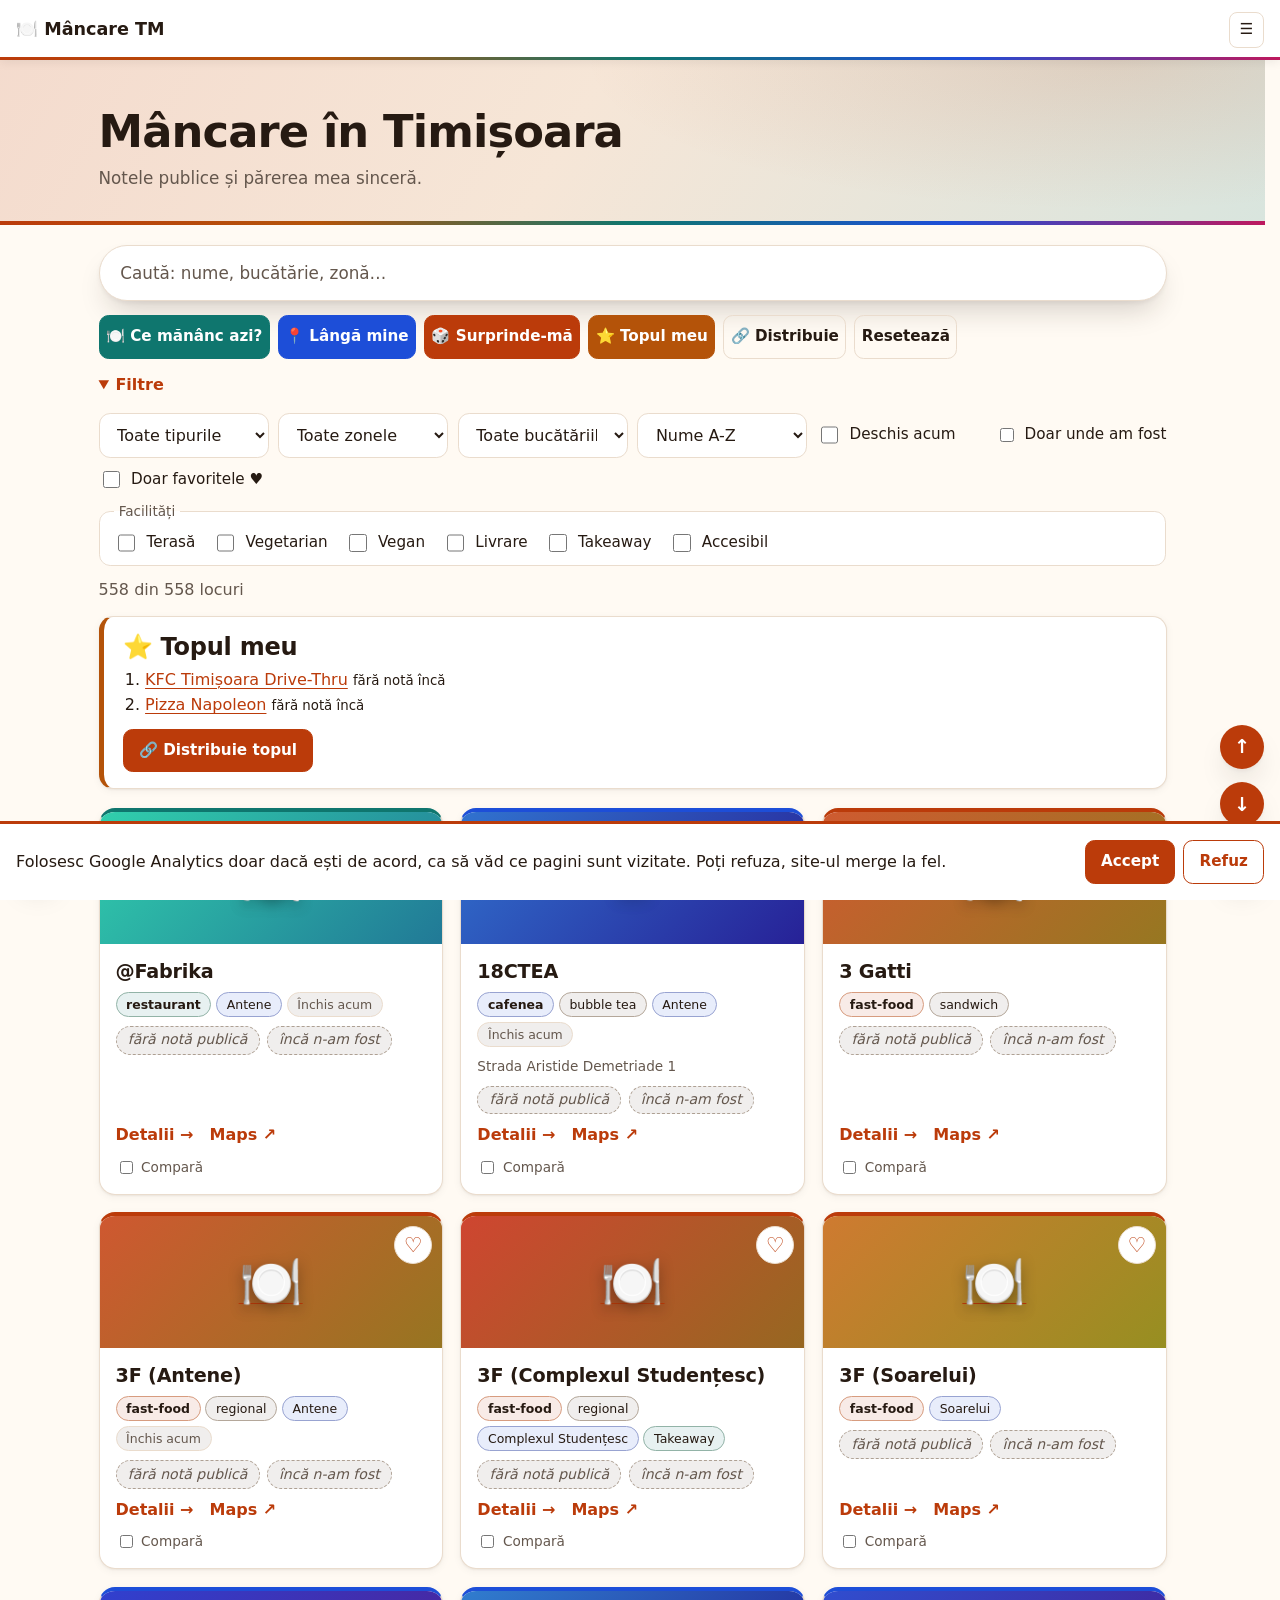
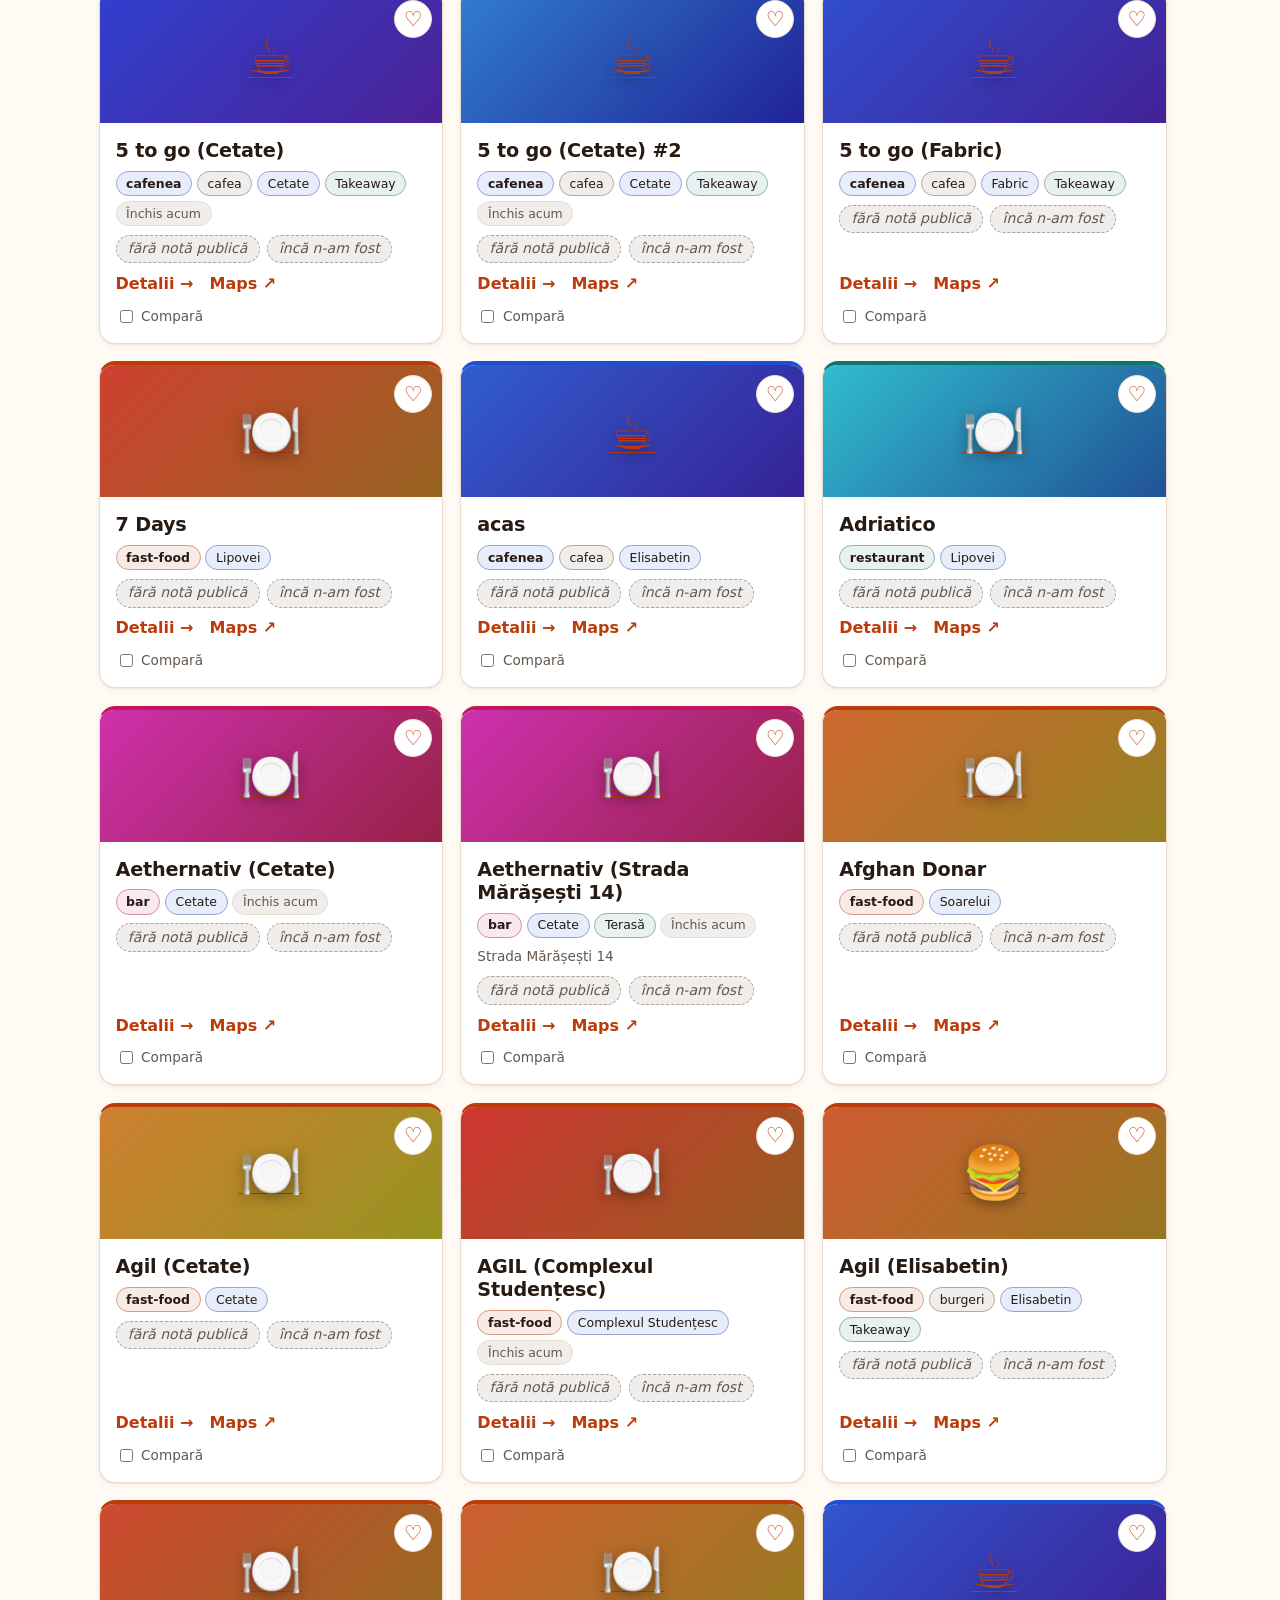
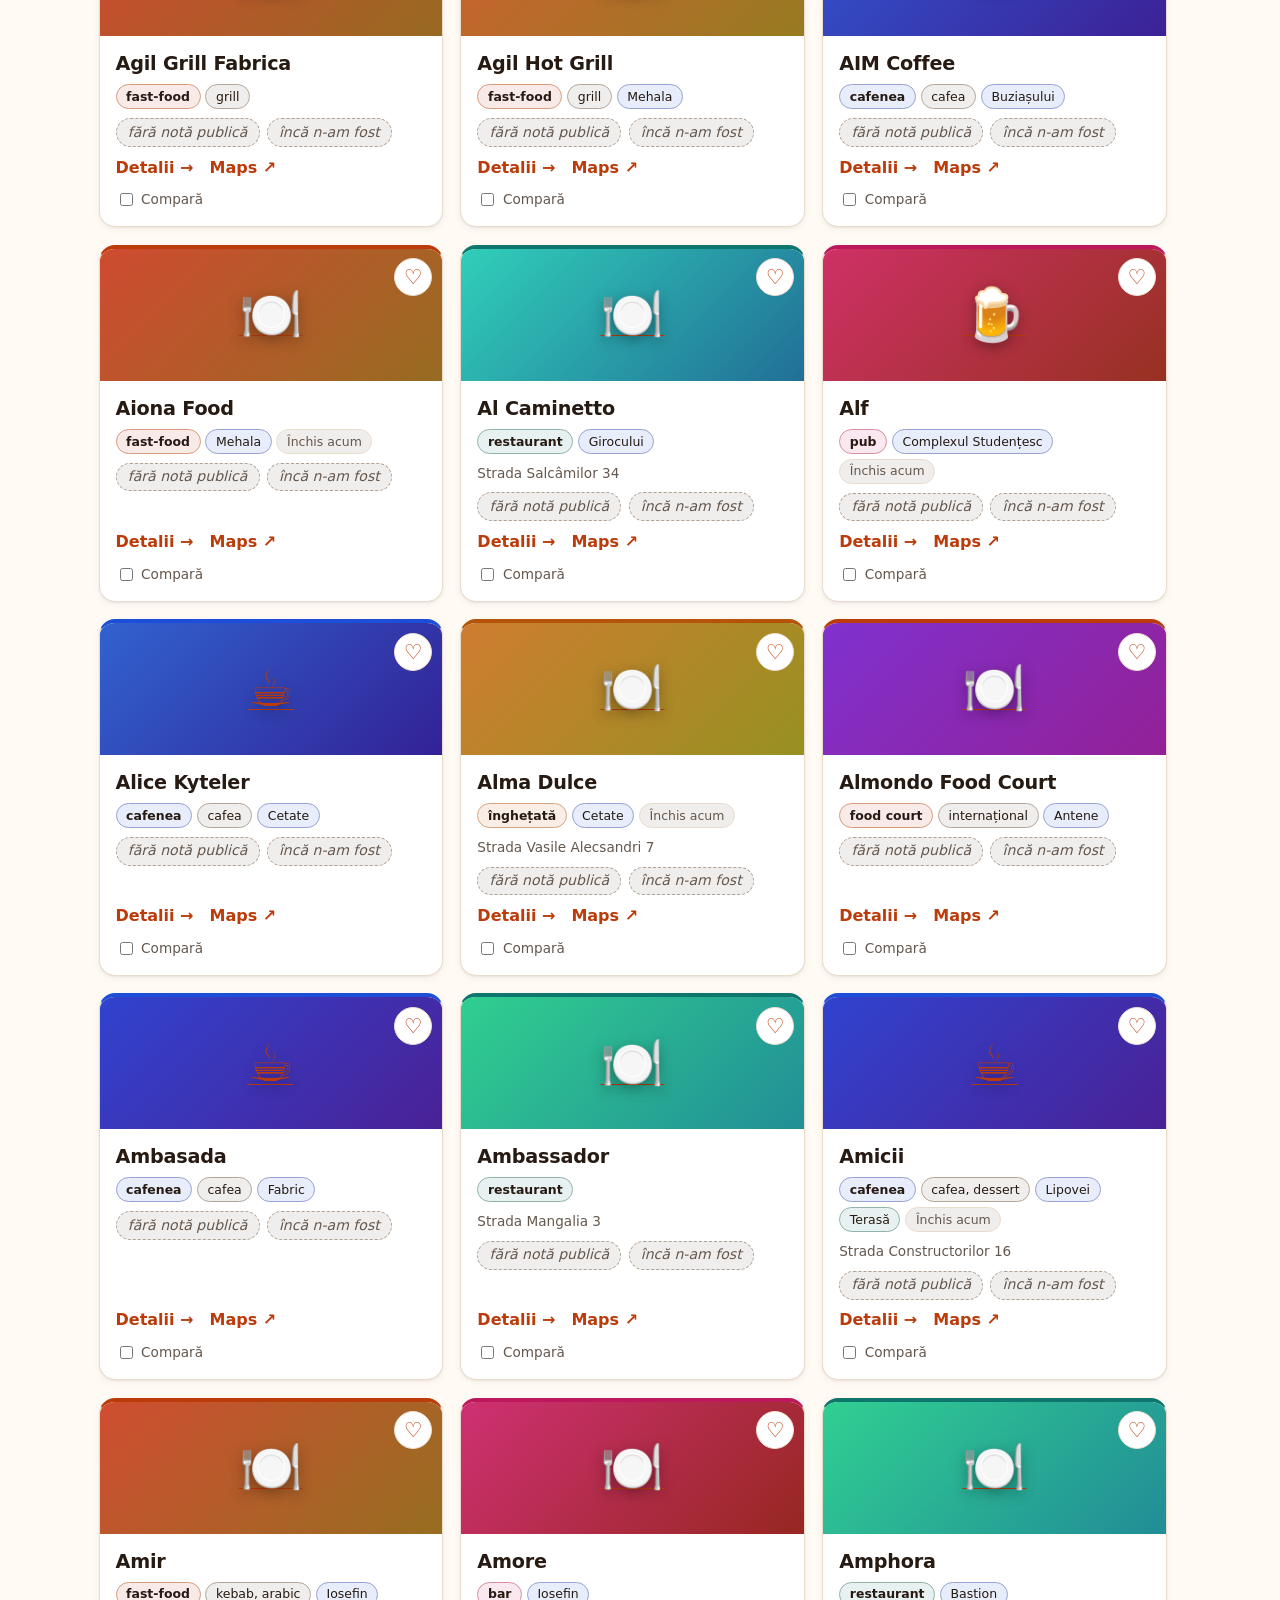
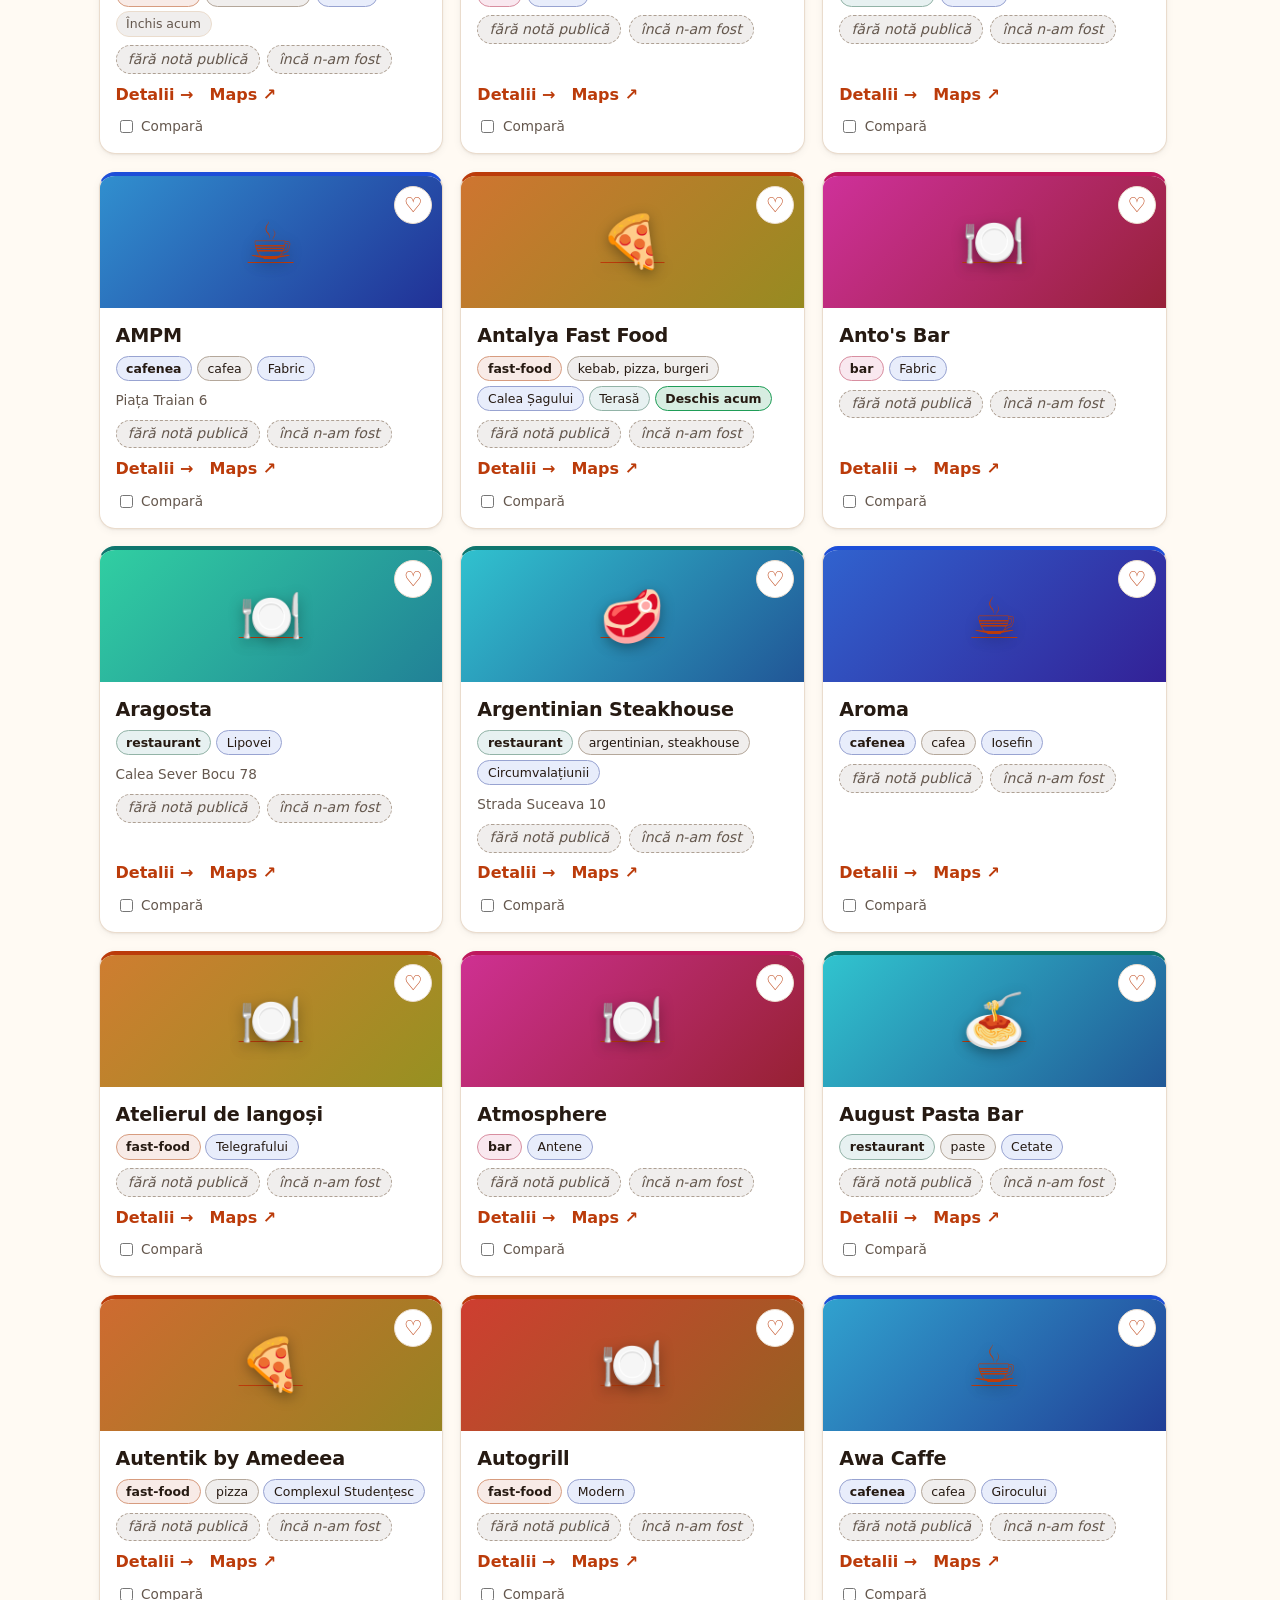
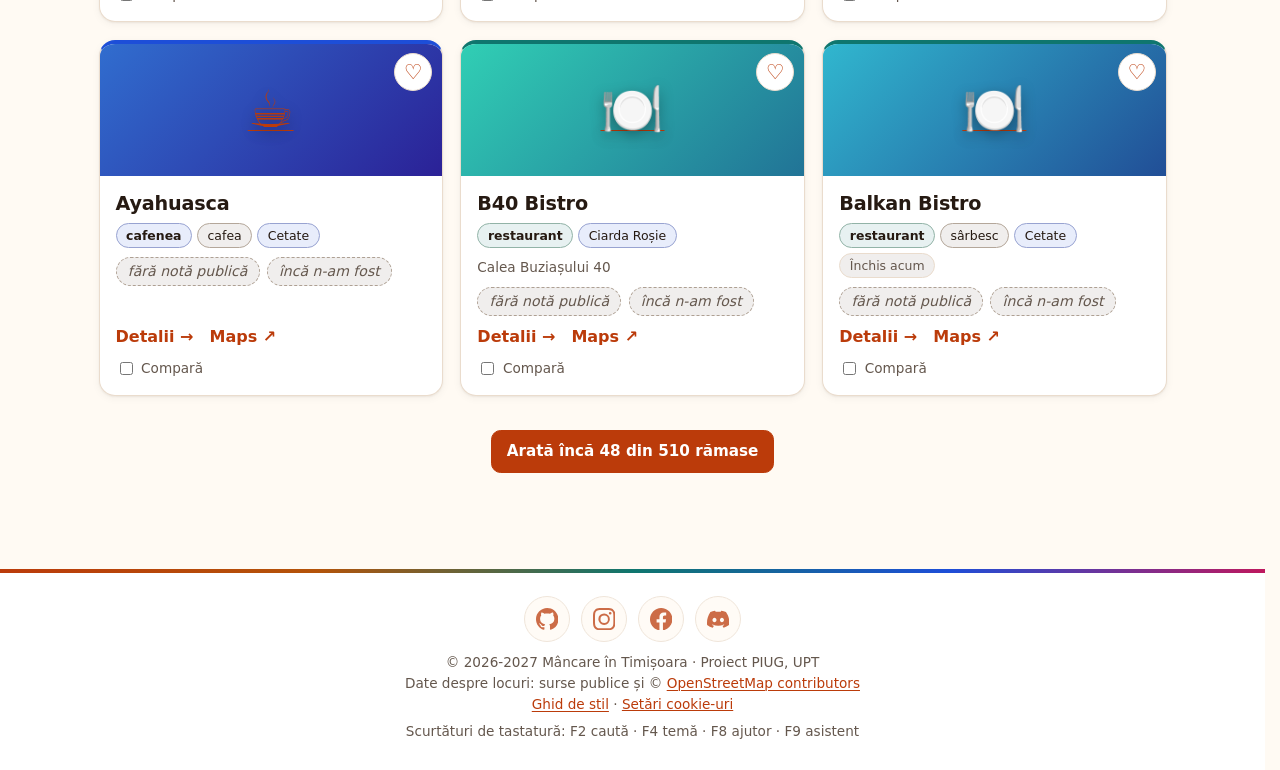
==== index.html @ d199bb8f "Add files via upload" ====
<!DOCTYPE html>
<html lang="ro">
<head>
<meta charset="UTF-8">
<meta name="viewport" content="width=device-width, initial-scale=1">
<title>Locuri | Mâncare în Timișoara</title>
<meta name="description" content="Ghid de locuri de mâncat din Timișoara: notele publice și părerea mea sinceră.">
<meta property="og:title" content="Locuri | Mâncare în Timișoara">
<meta property="og:description" content="Ghid de locuri de mâncat din Timișoara: notele publice și părerea mea sinceră.">
<meta property="og:type" content="website">
<meta property="og:locale" content="ro_RO">
<meta property="og:image" content="https://SITE-URL/og.png">
<meta property="og:image:width" content="1200">
<meta property="og:image:height" content="630">
<meta property="og:image:alt" content="Mâncare în Timișoara: ghid personal de locuri de mâncat">
<meta name="twitter:card" content="summary_large_image">
<meta name="twitter:image" content="https://SITE-URL/og.png">
<link rel="preload" href="data/locuri.json" as="fetch" crossorigin>
<meta name="theme-color" content="#fffaf3" media="(prefers-color-scheme: light)">
<meta name="theme-color" content="#17120e" media="(prefers-color-scheme: dark)">
<link rel="icon" href="favicon.svg" type="image/svg+xml">
<link rel="icon" href="favicon.ico" sizes="48x48">
<link rel="apple-touch-icon" href="apple-touch-icon.png">
<link rel="stylesheet" href="css/style.css">
<!-- Google Analytics: ID-ul se completează cu tools/seteaza.py; scriptul pornește doar după acordul din banner -->
<meta name="ga-id" content="G-XXXXXXXXXX">
<script src="js/analytics.js" defer></script>
</head>
<body>
<header class="top"><div class="wrap"><h1>Mâncare în Timișoara</h1><p class="sub">Notele publice și părerea mea sinceră.</p></div></header>
<div class="bar" role="search" aria-label="Căutare și filtre"><div class="wrap">
 <input id="cauta" type="search" placeholder="Caută: nume, bucătărie, zonă…" aria-label="Caută">
 <div class="butoane acte"><button id="wizBtn" type="button">🍽️ Ce mănânc azi?</button><button id="near" type="button">📍 Lângă mine</button><button id="surp" type="button">🎲 Surprinde-mă</button><button id="top" type="button">⭐ Topul meu</button><button id="share" type="button">🔗 Distribuie</button><button id="reset" type="button">Resetează</button></div>
 <details id="filtre"><summary id="sumar">Filtre</summary>
  <script>if(window.matchMedia&&matchMedia("(min-width:700px)").matches)document.getElementById("filtre").open=true</script>   <!-- deschis înainte de primul desen: fără salt de layout -->
  <div class="controls">
   <select id="tip" aria-label="Tip"><option value="">Toate tipurile</option></select>
   <select id="zona" aria-label="Zonă"><option value="">Toate zonele</option></select>
   <select id="bucatarie" aria-label="Bucătărie"><option value="">Toate bucătăriile</option></select>
   <select id="sortare" aria-label="Sortare"><option value="nume">Nume A-Z</option><option value="nota-mea">Nota mea</option><option value="publica">Nota publică</option><option value="distanta">Cele mai apropiate</option></select>
   <label class="check" id="deschisL"><input type="checkbox" id="deschis"> Deschis acum</label>
   <label class="check"><input type="checkbox" id="vizitat"> Doar unde am fost</label>
   <label class="check"><input type="checkbox" id="fav"> Doar favoritele ♥</label>
   <fieldset class="fac"><legend>Facilități</legend>
    <label class="check"><input type="checkbox" data-opt="terasa"> Terasă</label><label class="check"><input type="checkbox" data-opt="vegetarian"> Vegetarian</label>
    <label class="check"><input type="checkbox" data-opt="vegan"> Vegan</label><label class="check"><input type="checkbox" data-opt="livrare"> Livrare</label>
    <label class="check"><input type="checkbox" data-opt="takeaway"> Takeaway</label><label class="check"><input type="checkbox" data-opt="accesibil"> Accesibil</label>
   </fieldset>
  </div></details>
</div></div>
<main class="wrap">
 <p id="numar" role="status">Se încarcă locurile…</p>
 <div id="eroare" class="eroare" hidden></div>
 <section id="topSec" class="topsec" aria-label="Topul meu" hidden></section>
 <div id="surprinde" hidden></div>
 <div id="lista" class="grid" aria-busy="true"><div class="sk" aria-hidden="true"></div><div class="sk" aria-hidden="true"></div><div class="sk" aria-hidden="true"></div></div>
</main>
<button id="cmpBar" type="button" hidden>Compară</button>
<dialog id="cmpDlg" class="lb" aria-label="Comparație"><h2>Comparație</h2><div id="cmpBody"></div>
 <div class="butoane"><button id="cmpClear" type="button" class="icon">Golește selecția</button><form method="dialog"><button>Închide</button></form></div></dialog>
<dialog id="wizDlg" class="lb" aria-label="Ce mănânc azi?"><h2>Ce mănânc azi?</h2><div id="wizBody"></div>
 <div class="butoane"><button id="wizBack" type="button" class="icon">← Înapoi</button><form method="dialog"><button>Închide</button></form></div></dialog>
<script src="js/common.js"></script>
<script src="js/layout.js"></script>
<script src="js/i18n.js"></script>
<script src="js/program.js"></script>
<script src="js/app.js"></script>
<script src="js/wizard.js"></script>
</body>
</html>
---- css/style.css ----
/* =====================================================================
   Mâncare în Timișoara: stiluri (mobil întâi). Secțiuni:
   1 culori · 2 bază · 3 antet și navbar · 4 butoane și câmpuri · 5 căutare și filtre
   6 carduri · 7 secțiuni și dialoguri · 8 pagini · 9 subsol · 10 tipărire și mișcare redusă
   ===================================================================== */

/* ---------- 1. culori: fiecare are un rol (accent = acțiuni, turcoaz = restaurante/facilități,
   albastru = Maps/zone/cafenele, chihlimbar = bucătării/top, mov-roz = pub/bar) ---------- */
:root{
  --bg:#fffaf3;--card:#ffffff;--text:#261a12;--muted:#64574d;--line:#eadccd;
  --accent:#bb3b0a;--teal:#0f766e;--amber:#b45309;--blue:#1d4ed8;--berry:#be185d;
  --on-accent:#ffffff;--err:#b3261e;--nav:60px;
  --stripe:linear-gradient(90deg,var(--accent),var(--amber),var(--teal),var(--blue),var(--berry));
  --shadow:0 8px 22px rgba(38,26,18,.12);
}
@media(prefers-color-scheme:dark){:root:not([data-theme=light]){
  --bg:#17120e;--card:#221a14;--text:#f3e9df;--muted:#b3a396;--line:#3a2d23;
  --accent:#ff8a4c;--teal:#5eead4;--amber:#fbbf24;--blue:#93c5fd;--berry:#f9a8d4;
  --on-accent:#1a1008;--err:#ff8a80;--shadow:0 8px 22px rgba(0,0,0,.45)}}
:root[data-theme=dark]{
  --bg:#17120e;--card:#221a14;--text:#f3e9df;--muted:#b3a396;--line:#3a2d23;
  --accent:#ff8a4c;--teal:#5eead4;--amber:#fbbf24;--blue:#93c5fd;--berry:#f9a8d4;
  --on-accent:#1a1008;--err:#ff8a80;--shadow:0 8px 22px rgba(0,0,0,.45)}

/* ---------- 2. bază ---------- */
*{box-sizing:border-box}
html{scroll-behavior:smooth}
[hidden]{display:none!important}           /* altfel stilurile butoanelor anulează atributul hidden */
body{margin:0;padding-top:var(--nav);font-family:system-ui,-apple-system,"Segoe UI",Roboto,sans-serif;background:var(--bg);color:var(--text);line-height:1.55}
a{color:var(--accent)}
h1,h2,h3{line-height:1.2;letter-spacing:-.01em}
h1{margin:0;font-size:clamp(1.8rem,5vw,2.8rem);letter-spacing:-.02em}
::selection{background:var(--accent);color:var(--on-accent)}
:focus-visible{outline:3px solid var(--text);outline-offset:3px;box-shadow:0 0 0 6px var(--accent)}
.wrap{max-width:1100px;margin:0 auto;padding:0 1rem}
main{min-height:60vh}
@keyframes aparitie{from{opacity:0;transform:translateY(6px)}to{opacity:1;transform:none}}
.sub{margin:.4rem 0 0;color:var(--muted)}
.adresa{margin:0;font-size:.85rem;color:var(--muted)}
.gol-msg{color:var(--muted)}
.prose{max-width:760px}.prose h2{margin-top:2rem}
.skip{position:absolute;left:-999px;top:0;background:var(--accent);color:var(--on-accent);padding:.7rem 1rem;z-index:100;border-radius:0 0 .5rem 0;font-weight:700}
.skip:focus{left:0}

/* ---------- 3. antet și navbar ---------- */
.top{position:relative;padding:2.4rem 0 1.7rem;background:var(--card);
  background:linear-gradient(120deg,color-mix(in srgb,var(--accent) 16%,var(--bg)),color-mix(in srgb,var(--amber) 12%,var(--bg)) 45%,color-mix(in srgb,var(--teal) 16%,var(--bg)))}
.top::after{content:"";position:absolute;left:0;right:0;bottom:0;height:4px;background:var(--stripe)}
.back{color:var(--accent);text-decoration:none;font-weight:600;display:inline-block;margin-bottom:.4rem}
.nav{position:fixed;top:0;left:0;right:0;height:var(--nav);z-index:50;background:var(--card);box-shadow:0 2px 10px rgba(0,0,0,.07)}
.nav::after{content:"";position:absolute;left:0;right:0;bottom:0;height:3px;background:var(--stripe)}
.nav-in{display:flex;align-items:center;justify-content:space-between;height:100%;max-width:1280px}
.brand{display:flex;align-items:center;gap:.4rem;flex:0 0 auto;white-space:nowrap;font-weight:800;font-size:1.1rem;color:var(--text);text-decoration:none}
.menu{display:none;position:absolute;top:var(--nav);left:0;right:0;background:var(--card);padding:1rem;flex-direction:column;gap:.8rem;box-shadow:0 14px 24px rgba(0,0,0,.14);border-bottom:3px solid var(--accent)}
.menu.open{display:flex}
.menu ul{list-style:none;margin:0;padding:0;display:flex;flex-direction:column;gap:.2rem}
.menu a{display:block;padding:.5rem .75rem;border-radius:.5rem;color:var(--text);text-decoration:none;font-weight:600;white-space:nowrap}
.menu a:hover{background:color-mix(in srgb,var(--accent) 12%,var(--card))}
.menu a.active{background:var(--accent);color:var(--on-accent)}
#navForm{display:flex;gap:.3rem}
#navForm input{flex:1;width:100%;padding:.45rem .7rem;border:1px solid var(--line);border-radius:.5rem;background:var(--bg);color:var(--text);font-size:.95rem}
.tools{display:flex;gap:.3rem}
@media(min-width:1360px){
  #burger{display:none}
  .menu{display:flex;position:static;flex-direction:row;align-items:center;padding:0;background:none;box-shadow:none;border:0;flex:1;justify-content:space-between;margin-left:1rem;gap:.6rem}
  .menu ul{flex-direction:row;gap:.1rem}
  #navForm{width:190px}
}

/* ---------- 4. butoane și câmpuri ---------- */
button,.btn{display:inline-flex;align-items:center;justify-content:center;gap:.35rem;padding:.55rem .95rem;font:inherit;font-size:.95rem;font-weight:600;border:1px solid var(--accent);border-radius:.6rem;background:var(--accent);color:var(--on-accent);cursor:pointer;text-decoration:none;transition:filter .15s,transform .15s}
button:hover,.btn:hover{filter:brightness(.92)}
.icon{background:transparent;color:var(--text);border:1px solid var(--line);padding:.35rem .6rem;border-radius:.5rem;font-size:.95rem}
.icon:hover{border-color:var(--accent);filter:none}
.linkb{background:none;border:0;padding:0;color:var(--accent);text-decoration:underline;font-size:inherit;font-weight:400}
.butoane{display:flex;gap:.5rem;flex-wrap:wrap}
.butoane>button:last-child,.butoane>form>button{background:transparent;color:var(--accent)}
input[type=search],select{width:100%;padding:.7rem .85rem;font:inherit;font-size:1rem;border:1px solid var(--line);border-radius:.7rem;background:var(--card);color:var(--text)}
.check{display:flex;align-items:center;gap:.5rem;color:var(--text);font-size:.95rem;white-space:nowrap}
.check input{width:1.1rem;height:1.1rem;accent-color:var(--accent)}
.eroare{background:#fde8e8;color:#8a1c1c;padding:1rem;border-radius:.6rem;margin-bottom:1rem}

/* ---------- 5. căutare, acțiuni, filtre ---------- */
.bar{padding:1.3rem 0 .2rem}
#cauta{padding:.85rem 1rem;font-size:1.05rem;box-shadow:var(--shadow)}
.acte{margin:.9rem 0 .5rem}
#wizBtn{background:var(--teal);border-color:var(--teal)}
#near{background:var(--blue);border-color:var(--blue)}
#top{background:var(--amber);border-color:var(--amber)}
#share,#reset{background:transparent;color:var(--text);border-color:var(--line)}
#share:hover,#reset:hover{border-color:var(--accent);filter:none}
.bar summary{cursor:pointer;font-weight:700;padding:.4rem 0;color:var(--accent)}
.controls{display:grid;gap:.6rem;margin:.5rem 0 0}
.fac{grid-column:1/-1;border:1px solid var(--line);border-radius:.7rem;display:flex;flex-wrap:wrap;gap:.4rem 1.1rem;padding:.6rem .9rem;margin:0;background:var(--card)}
.fac legend{font-size:.85rem;color:var(--muted);padding:0 .3rem}
#numar{color:var(--muted);margin:.6rem 0 .8rem}
@media(max-width:699px){
  .acte{display:grid;grid-template-columns:1fr 1fr;gap:.45rem}
  .acte button{padding:.55rem .5rem;font-size:.9rem;white-space:nowrap}
  .fab{width:40px;height:40px;font-size:1.05rem;opacity:.93}
}
@media(min-width:700px){.controls{grid-template-columns:repeat(auto-fit,minmax(170px,1fr));align-items:center}}

/* ---------- 6. carduri, etichete, note ---------- */
.grid{display:grid;gap:1.1rem;grid-template-columns:1fr;padding-bottom:3rem}
@media(min-width:700px){.grid{grid-template-columns:repeat(2,1fr)}}
@media(min-width:1000px){.grid{grid-template-columns:repeat(3,1fr)}}
.mai{grid-column:1/-1;text-align:center}
.card{--c:var(--accent);position:relative;display:flex;flex-direction:column;background:var(--card);border:1px solid var(--line);border-top:4px solid var(--c);border-radius:.9rem;overflow:hidden;box-shadow:0 1px 2px rgba(38,26,18,.06);transition:transform .18s,box-shadow .18s}
.card:hover{transform:translateY(-3px);box-shadow:var(--shadow)}
.t-r{--c:var(--teal)}.t-f{--c:var(--accent)}.t-p,.t-b{--c:var(--berry)}.t-c{--c:var(--blue)}.t-i{--c:var(--amber)}
.card .body{padding:1rem;display:flex;flex-direction:column;gap:.55rem;flex:1}
.card h2{margin:0;font-size:1.15rem}
.card h2 a{color:inherit;text-decoration:none}.card h2 a:hover{color:var(--c)}
.detalii{margin:0;font-size:.92rem}
.linkuri{margin:auto 0 0;display:flex;gap:1rem}
.linkuri a{font-weight:600;text-decoration:none}.linkuri a:hover{text-decoration:underline}
.thumb{width:100%;height:132px;object-fit:cover;display:flex;align-items:center;justify-content:center;font-size:3.2rem}
.thumb.ph{text-shadow:0 4px 14px rgba(0,0,0,.35)}
main>.thumb{height:200px;border-radius:.9rem;margin-top:1rem}
.fav{position:absolute;top:.6rem;right:.6rem;width:38px;height:38px;border-radius:50%;padding:0;font-size:1.3rem;background:var(--card);color:var(--accent);border:1px solid var(--line);z-index:2}
.cmp{font-size:.85rem;color:var(--muted);display:flex;gap:.35rem;align-items:center;cursor:pointer}
.taguri{display:flex;flex-wrap:wrap;gap:.3rem}
.tag{--t:var(--muted);font-size:.78rem;padding:.12rem .6rem;border-radius:99px;background:var(--bg);background:color-mix(in srgb,var(--t) 10%,var(--card));border:1px solid color-mix(in srgb,var(--t) 40%,var(--line));color:var(--text)}
.tag.tip{--t:var(--c,var(--accent));font-weight:700}
.tag.zona{--t:var(--blue)}.tag.fac{--t:var(--teal)}.tag.dist{--t:var(--blue);font-weight:700}
.note{display:flex;gap:.45rem;flex-wrap:wrap}
.nota{--n:var(--muted);display:inline-flex;align-items:center;gap:.4rem;font-size:.88rem;font-weight:700;padding:.15rem .7rem;border-radius:99px;background:var(--bg);background:color-mix(in srgb,var(--n) 10%,var(--card));border:1px solid color-mix(in srgb,var(--n) 45%,var(--line));color:var(--text)}
.nota::before{content:"";width:.5rem;height:.5rem;border-radius:50%;background:var(--n)}
.nota small{font-weight:400;color:var(--muted)}
.nota.maps{--n:var(--blue)}.nota.ta{--n:var(--teal)}.nota.mea{--n:var(--accent)}
.nota.gol{font-weight:400;font-style:italic;color:var(--muted);border-style:dashed}.nota.gol::before{display:none}

/* ---------- 7. secțiuni speciale, dialoguri, chat, plutitoare ---------- */
.topsec{--c:var(--amber);border:1px solid var(--line);border-left:5px solid var(--c);border-radius:.9rem;padding:1rem 1.2rem;margin-bottom:1.2rem;background:var(--card)}
.topsec h2{margin:0 0 .4rem}.topsec ol{margin:0 0 .7rem;padding-left:1.4rem}
.surp{border:2px dashed var(--teal);border-radius:1rem;padding:1rem;margin-bottom:1.2rem}
.surp h2{margin:0 0 .6rem}.surp .card{max-width:420px;margin-bottom:.8rem}
dialog{border:1px solid var(--line);border-radius:1rem;background:var(--card);color:var(--text);max-width:min(560px,92vw);padding:1.2rem;box-shadow:var(--shadow)}
dialog::backdrop{background:#000a}
dialog ul{padding-left:1.1rem}
.lb{max-width:min(900px,95vw);width:100%}
.lb img{width:100%;max-height:65vh;object-fit:contain;border-radius:.8rem}
.lb .thumb{height:50vh;font-size:8rem;border-radius:.8rem}
.lbnav{display:flex;justify-content:space-between;align-items:center;gap:.6rem;margin-top:.8rem}
.cmpt{min-width:0}
.wopts{display:grid;grid-template-columns:repeat(auto-fit,minmax(150px,1fr));gap:.5rem;margin:.8rem 0}
.wopt{justify-content:flex-start;text-align:left;padding:.7rem .8rem;font-size:1rem;background:var(--bg);color:var(--text);border:1px solid var(--line)}
.wopt:hover{border-color:var(--teal);filter:none;transform:translateY(-1px)}
.wres{list-style:none;padding:0;margin:.6rem 0;display:grid;gap:.7rem}
.wres li{border:1px solid var(--line);border-left:5px solid var(--teal);border-radius:.8rem;padding:.7rem .9rem;background:var(--bg)}
#wizBody h3{margin:.2rem 0}
.fab{position:fixed;right:1rem;z-index:40;width:44px;height:44px;border-radius:50%;padding:0;font-size:1.2rem;background:var(--accent);border:0;box-shadow:0 4px 12px rgba(0,0,0,.25)}
#chatBtn{right:auto;left:1rem;bottom:1rem;background:var(--teal)}
#chatBox{position:fixed;left:1rem;bottom:4.6rem;width:min(340px,92vw);z-index:45;display:none;background:var(--card);border:1px solid var(--line);border-radius:.9rem;box-shadow:var(--shadow);overflow:hidden}
#chatBox.open{display:block}
#chatBox .chat-h{padding:.6rem .8rem;font-weight:700;border-bottom:3px solid var(--teal)}
#chatLog{height:250px;overflow:auto;padding:.6rem;font-size:.92rem}
.msg{margin:.35rem 0;padding:.45rem .7rem;border-radius:.8rem;max-width:90%}
.msg.bot{background:color-mix(in srgb,var(--teal) 8%,var(--card));border:1px solid color-mix(in srgb,var(--teal) 25%,var(--line))}
.msg.me{background:var(--accent);color:var(--on-accent);margin-left:auto}
.chips{display:flex;flex-wrap:wrap;gap:.3rem;padding:.2rem .6rem .4rem}
.chip{padding:.25rem .6rem;font-size:.82rem;border-radius:99px;background:transparent;color:var(--teal);border:1px solid var(--teal)}
.chip:hover{background:var(--teal);color:var(--on-accent);filter:none}
#chatForm{display:flex;gap:.3rem;padding:.5rem;border-top:1px solid var(--line)}
#chatForm input{flex:1;padding:.5rem;border:1px solid var(--line);border-radius:.5rem;background:var(--bg);color:var(--text)}
#chatForm button{background:var(--teal);border-color:var(--teal)}
#cmpBar{position:fixed;bottom:1rem;left:50%;transform:translateX(-50%);z-index:42;border-radius:99px;box-shadow:0 4px 16px #0004}
.toast{position:fixed;bottom:5rem;left:50%;transform:translateX(-50%);background:var(--text);color:var(--bg);padding:.6rem 1rem;border-radius:.6rem;z-index:60}
.cookie{position:fixed;left:0;right:0;bottom:0;z-index:80;background:var(--card);border-top:3px solid var(--accent);padding:1rem;display:flex;gap:1rem;align-items:center;flex-wrap:wrap}
.cookie p{margin:0;flex:1 1 280px}

/* ---------- 8. pagini ---------- */
#loc h2{margin:1.5rem 0 .5rem}
#loc .taguri{margin:1rem 0 .4rem}
#loc .note{margin:.6rem 0}
#loc p.butoane,#loc p:has(.btn){margin:.9rem 0}
.lista{padding-left:1.2rem;margin:0}
.galerie{display:grid;grid-template-columns:repeat(auto-fill,minmax(180px,1fr));gap:.6rem}
.galerie img{width:100%;aspect-ratio:4/3;object-fit:cover;border-radius:.6rem}
.gal{display:grid;grid-template-columns:repeat(auto-fill,minmax(150px,1fr));gap:.6rem;padding:1rem 0 3rem}
.gal button{display:grid;grid-template-columns:minmax(0,1fr);justify-items:stretch;gap:.3rem;width:100%;text-align:center;padding:0;border:0;background:none;color:var(--text);font-size:.85rem;font-weight:400}
.gal .thumb{height:130px;border-radius:.6rem}
.tabel-wrap{overflow-x:auto;border:1px solid var(--line);border-radius:.9rem;margin-bottom:3rem;background:var(--card)}
table{border-collapse:collapse;width:100%;min-width:760px}
caption{padding:.6rem;text-align:left;color:var(--muted);font-size:.9rem}
th,td{padding:.65rem .8rem;text-align:left;border-bottom:1px solid var(--line)}
thead th{background:color-mix(in srgb,var(--accent) 10%,var(--card))}
th button{all:unset;cursor:pointer;font-weight:700;color:var(--text)}
th button:hover{color:var(--accent)}
th button:focus-visible{outline:3px solid var(--accent)}
tbody tr:nth-child(even){background:color-mix(in srgb,var(--blue) 5%,var(--card))}
.lbl{display:grid;gap:.3rem;margin:1.2rem 0 .6rem;color:var(--muted)}
.lbl input{padding:.7rem;border:1px solid var(--line);border-radius:.6rem;background:var(--card);color:var(--text);font-size:1rem}
.form{display:grid;gap:1rem;max-width:620px;margin:1.2rem 0 3rem}
.form label{display:grid;gap:.25rem;font-weight:600}
.form input:not([type=checkbox]),.form textarea{padding:.7rem;border:2px solid var(--line);border-radius:.6rem;background:var(--card);color:var(--text);font-size:1rem;font-family:inherit}
.form .check{display:flex;font-weight:400}
.form .invalid{border-color:var(--err)!important}.form .valid{border-color:#2e7d32!important}
.err{color:var(--err);font-size:.85rem;min-height:1.1em;font-weight:400}
.ok{background:#e6f4ea;color:#14532d;padding:1rem;border-radius:.6rem;max-width:620px}
.video,.mapa{width:100%;border:0;border-radius:.9rem}
.video{aspect-ratio:16/9}.mapa{height:60vh;margin:1rem 0}
.video-gol{display:grid;place-items:center;background:var(--card);border:2px dashed var(--line);color:var(--muted);font-size:1.1rem}
.kpis{display:grid;grid-template-columns:repeat(auto-fit,minmax(150px,1fr));gap:.8rem;margin:1.2rem 0}
.kpi{--k:var(--accent);background:var(--card);border:1px solid var(--line);border-left:5px solid var(--k);border-radius:.9rem;padding:.8rem 1rem;display:grid}
.kpi:nth-child(2){--k:var(--teal)}.kpi:nth-child(3){--k:var(--blue)}.kpi:nth-child(4){--k:var(--berry)}
.kpi b{font-size:1.9rem;color:var(--k)}.kpi span{color:var(--muted);font-size:.85rem}
.chart{margin-bottom:1.5rem}
.rand{display:grid;grid-template-columns:minmax(90px,30%) 1fr auto;gap:.6rem;align-items:center;margin:.4rem 0;font-size:.9rem}
.track{background:var(--line);border-radius:99px;height:14px;overflow:hidden}
.fill{background:var(--accent);height:100%;border-radius:99px}.fill.b{background:var(--blue)}
#c_tip .fill{background:var(--teal)}#c_buc .fill{background:var(--amber)}#c_comp .fill{background:var(--berry)}
.duo{display:grid;gap:3px}
@media(max-width:600px){.rand{grid-template-columns:1fr auto}.rand .track,.rand .duo{grid-column:1/-1;order:3}}
.e404{text-align:center;padding:3rem 1rem 4rem}
.e404 .mare{font-size:clamp(5rem,22vw,10rem);font-weight:800;line-height:1;margin:0;background:var(--stripe);-webkit-background-clip:text;background-clip:text;color:transparent}
.e404 h1{margin:.2rem 0 .6rem}.e404 .btn{margin:.25rem}
.gs h2{margin-top:2rem}
.sw-grid{display:grid;grid-template-columns:repeat(auto-fill,minmax(190px,1fr));gap:.8rem}
.sw{border:1px solid var(--line);border-radius:.8rem;overflow:hidden;background:var(--card)}
.sw .c{height:70px;border-bottom:1px solid var(--line)}
.sw .i{padding:.5rem .7rem;font-size:.85rem}
.sw code{font-size:.8rem;color:var(--muted)}
.demo{border:1px dashed var(--line);border-radius:.8rem;padding:1rem;display:flex;gap:.6rem;flex-wrap:wrap;align-items:center;margin:.6rem 0}
.scale{display:flex;align-items:flex-end;gap:.5rem;margin:.6rem 0}
.scale i{display:block;height:1.4rem;background:var(--accent);border-radius:3px}
.admin{display:grid;gap:1rem;padding-bottom:3rem}
.admin fieldset{border:1px solid var(--line);border-radius:.8rem;display:grid;gap:.6rem}
.admin label{display:grid;gap:.2rem;font-size:.9rem;color:var(--muted)}
.admin input:not([type=checkbox]),.admin select{padding:.6rem;border:1px solid var(--line);border-radius:.5rem;background:var(--card);color:var(--text);font-size:1rem}
@media(min-width:700px){.admin fieldset{grid-template-columns:repeat(2,1fr)}}

/* ---------- 9. subsol și rețele ---------- */
footer{position:relative;background:var(--card);margin-top:2rem;padding:1.7rem 0;text-align:center}
footer::before{content:"";position:absolute;left:0;right:0;top:0;height:4px;background:var(--stripe)}
footer p{margin:.6rem 0 0;font-size:.85rem;color:var(--muted)}
.social{display:flex;justify-content:center;gap:.7rem;flex-wrap:wrap}
.social a,.social .soc-off{display:grid;place-items:center;width:46px;height:46px;border-radius:50%;border:1px solid var(--line);background:var(--bg);color:var(--accent);font-size:1.4rem;text-decoration:none;transition:transform .15s,background .15s,color .15s}
.social a:hover{background:var(--accent);color:var(--on-accent);transform:translateY(-2px)}
.social a[aria-label=GitHub]:hover{background:var(--text);color:var(--bg)}
.social a[aria-label=Instagram]:hover{background:var(--berry);color:var(--on-accent)}
.social a[aria-label=Facebook]:hover{background:var(--blue);color:var(--on-accent)}
.social a[aria-label=Discord]:hover{background:var(--teal);color:var(--on-accent)}
.social .soc-off{opacity:.75}

/* ---------- 10. tipărire și mișcare redusă ---------- */
@media print{
  .nav,.skip,.fab,#chatBox,#cookie,.cookie,#cmpBar,.bar,.social,footer button,.toast,dialog,.butoane,.fav,.cmp,.linkuri,.topsec button,.chips{display:none!important}
  body{background:#fff;color:#000;padding-top:0}
  .top{background:none;border-bottom:2px solid #000;padding:0 0 .5rem}.top::after,footer::before{display:none}
  main{animation:none;min-height:0}
  .card{break-inside:avoid;box-shadow:none;border:1px solid #999;transform:none}
  .grid{grid-template-columns:repeat(2,1fr)}
  a{color:#000;text-decoration:underline}
  .tabel-wrap{overflow:visible;border:0}
}
@media (prefers-reduced-motion:reduce){html{scroll-behavior:auto}*,*::before,*::after{transition:none!important;animation:none!important}}

/* ---------- 9. galerie pe telefon, stări de încărcare și stări goale ---------- */
.lb{position:relative}
.lb .x{position:absolute;top:.5rem;right:.5rem;z-index:2;width:2.75rem;height:2.75rem;padding:0;border-radius:50%;font-size:1.15rem;line-height:1}
.lb .strip{display:flex;gap:.4rem;overflow-x:auto;padding:.5rem .1rem;margin-top:.5rem;position:relative}
.lb .strip button{flex:0 0 64px;height:48px;min-height:0;padding:0;border:2px solid transparent;border-radius:.5rem;overflow:hidden;background:var(--bg);opacity:.65}
.lb .strip button.on{border-color:var(--accent);opacity:1}
.lb .strip button img,.lb .strip button .thumb{width:100%;height:100%;max-height:none;object-fit:cover;font-size:1.4rem;border-radius:0;display:grid;place-items:center}
.hint{display:none;text-align:center;color:var(--muted);font-size:.85rem;margin:.4rem 0}
@media(hover:none){.hint{display:block}}
#lbimg{touch-action:pan-y}
body:has(dialog[open]){overflow:hidden}
@media(max-width:600px){
  dialog.lb{width:100vw;max-width:100vw;height:100dvh;max-height:100dvh;margin:0;border:0;border-radius:0;padding:3.4rem .8rem .8rem;overflow-y:auto}
  .lb .thumb{height:36vh;font-size:5rem}
  .lb img{max-height:50vh}
  .lbnav{position:sticky;bottom:0;background:var(--card);padding:.5rem 0;z-index:1}
  .lbnav button{min-height:3rem;min-width:6.5rem}
  .gal{grid-template-columns:repeat(2,minmax(0,1fr))}
}
.sk{height:260px;border-radius:1rem;border:1px solid var(--line);background:linear-gradient(90deg,var(--card) 25%,color-mix(in srgb,var(--line) 70%,var(--card)) 50%,var(--card) 75%);background-size:200% 100%;animation:sk 1.2s linear infinite}
@keyframes sk{to{background-position:-200% 0}}
.gol-stare{grid-column:1/-1;text-align:center;padding:2.2rem 1rem;border:2px dashed var(--line);border-radius:1rem;background:var(--card)}
.gol-stare h2{margin:.2rem 0 .6rem}.gol-stare p{margin:.4rem 0}.gol-stare .butoane{justify-content:center;margin-top:1rem}
.gol-ic{font-size:2.4rem;margin:0}
.chips-f{display:flex;flex-wrap:wrap;gap:.4rem;justify-content:center}
.chip-f{padding:.2rem .65rem;border-radius:999px;background:var(--bg);border:1px solid var(--line);font-size:.85rem}
.gol-td{text-align:center;padding:2rem 1rem}
.form select{padding:.7rem;border:2px solid var(--line);border-radius:.6rem;background:var(--card);color:var(--text);font-size:1rem;font-family:inherit}

.kbd-hint{font-size:.85rem;color:var(--muted);margin:.4rem 0 0}
@media(hover:none) and (pointer:coarse){.kbd-hint{display:none}}   /* pe telefon nu există taste F */

/* stare "Deschis acum": culorile vin din temă, ca să fie lizibil și în modul întunecat */
.tag.deschis{background:color-mix(in srgb,#1f9d57 18%,var(--card));color:var(--text);border:1px solid #1f9d57;font-weight:600}
.tag.inchis{color:var(--muted);border:1px solid var(--line)}

/* ecrane foarte înguste (320px): câmpurile și butoanele nu mai depășesc lățimea paginii */
.form{grid-template-columns:minmax(0,1fr)}
.form input:not([type=checkbox]),.form textarea,.form select{width:100%;min-width:0;box-sizing:border-box}
.acte{grid-template-columns:repeat(2,minmax(0,1fr))}
.acte button{min-width:0;padding-left:.4rem;padding-right:.4rem}
.form .check{white-space:normal;align-items:flex-start}
.form select,.form select option{font-weight:400}
@media(max-width:700px){footer{padding-bottom:5.5rem}}   /* butoanele plutitoare (↑ ↓ ? 💬) nu mai acoperă ultimele rânduri din subsol */

/* notele nu se mai întind pe înălțimea cardului când alte carduri din rând sunt mai înalte (căsuțele goale erau prea mari) */
.note{align-content:flex-start;align-items:flex-start}

.bi{width:1em;height:1em;fill:currentColor;vertical-align:-.125em;flex:none}

/* ---------- 11. finisaje vizuale (doar pe ecran; tipărirea rămâne neschimbată) ----------
   Nu schimbă culorile de text și de fundal (contrastele măsurate rămân valabile): doar
   umbre pe straturi, tipografie, ritm, stări la atingere/hover și elemente native temate. */
@media screen{
  :root{color-scheme:light;
    --shadow-sm:0 1px 2px rgba(38,26,18,.06),0 2px 8px rgba(38,26,18,.05);
    --shadow:0 2px 4px rgba(38,26,18,.05),0 16px 30px -10px rgba(38,26,18,.22)}
  @media(prefers-color-scheme:dark){:root:not([data-theme=light]){color-scheme:dark;--shadow-sm:0 1px 2px rgba(0,0,0,.4),0 2px 8px rgba(0,0,0,.25)}}
  :root[data-theme=dark]{color-scheme:dark;--shadow-sm:0 1px 2px rgba(0,0,0,.4),0 2px 8px rgba(0,0,0,.25)}

  /* tipografie */
  html{scroll-padding-top:calc(var(--nav) + 1rem);scrollbar-gutter:stable;-webkit-text-size-adjust:100%}
  body{-webkit-font-smoothing:antialiased;text-rendering:optimizeLegibility}
  h1,h2,h3{text-wrap:balance}
  h1{font-weight:800}
  p,li{text-wrap:pretty}
  a{text-underline-offset:.18em;text-decoration-thickness:.08em}
  .sub{font-size:1.05rem;max-width:62ch}
  .prose p,.prose li{line-height:1.7}
  td,th,.kpi b,#numar{font-variant-numeric:tabular-nums}

  /* antet: aer în plus și o lumină caldă în colț, în spatele textului (nu îl afectează) */
  .top{padding:2.8rem 0 2.1rem;isolation:isolate}
  .top::before{content:"";position:absolute;inset:0;z-index:-1;pointer-events:none;
    background:radial-gradient(60% 130% at 88% 0%,color-mix(in srgb,var(--accent) 13%,transparent),transparent 70%)}

  /* carduri și suprafețe: umbre pe straturi, ridicare discretă */
  .card{border-radius:1rem;box-shadow:var(--shadow-sm);transition:transform .2s ease,box-shadow .2s ease}
  .card:hover{transform:translateY(-4px);box-shadow:var(--shadow)}
  .card:focus-within{box-shadow:var(--shadow)}
  .card h2{font-size:1.2rem}
  .topsec,.kpi,.tabel-wrap{box-shadow:var(--shadow-sm)}

  /* butoane: țintă tactilă de 44 px, apăsare vizibilă */
  .btn,.acte button,.butoane button{min-height:2.75rem}
  button,.btn{transition:filter .15s,transform .12s,box-shadow .15s,border-color .15s,background-color .15s}
  button:active,.btn:active{transform:translateY(1px) scale(.985)}
  .fab{box-shadow:var(--shadow)}
  .fab:hover{transform:translateY(-2px)}
  .menu a{transition:background-color .15s}

  /* câmpuri: căutarea ca o pastilă, hover și focus clare */
  #cauta{border-radius:999px;padding-inline:1.3rem}
  input[type=search],select,.lbl input,.form input:not([type=checkbox]),.form textarea,.form select,#chatForm input,#navForm input,.admin input:not([type=checkbox]),.admin select{transition:border-color .15s,box-shadow .15s}
  input[type=search]:hover,select:hover,.lbl input:hover,.form input:not([type=checkbox]):hover,.form textarea:hover,.form select:hover{border-color:color-mix(in srgb,var(--accent) 50%,var(--line))}
  input:focus-visible,textarea:focus-visible,select:focus-visible{border-color:var(--accent)}
  ::placeholder{color:var(--muted);opacity:1}

  /* ferestre și chat */
  dialog{border-radius:1.2rem;box-shadow:0 24px 60px -14px rgba(0,0,0,.5)}
  dialog::backdrop{background:rgba(20,12,6,.55);backdrop-filter:blur(3px)}
  dialog[open],#chatBox.open{animation:aparitie .2s ease-out}
  #chatBox{border-radius:1.1rem}
  .msg{line-height:1.45}
  #chatLog,.tabel-wrap,.lb .strip{scrollbar-width:thin;scrollbar-color:var(--line) transparent}

  /* tabel: rând evidențiat la hover */
  tbody tr{transition:background-color .12s}
  tbody tr:hover{background:color-mix(in srgb,var(--accent) 7%,var(--card))}
}
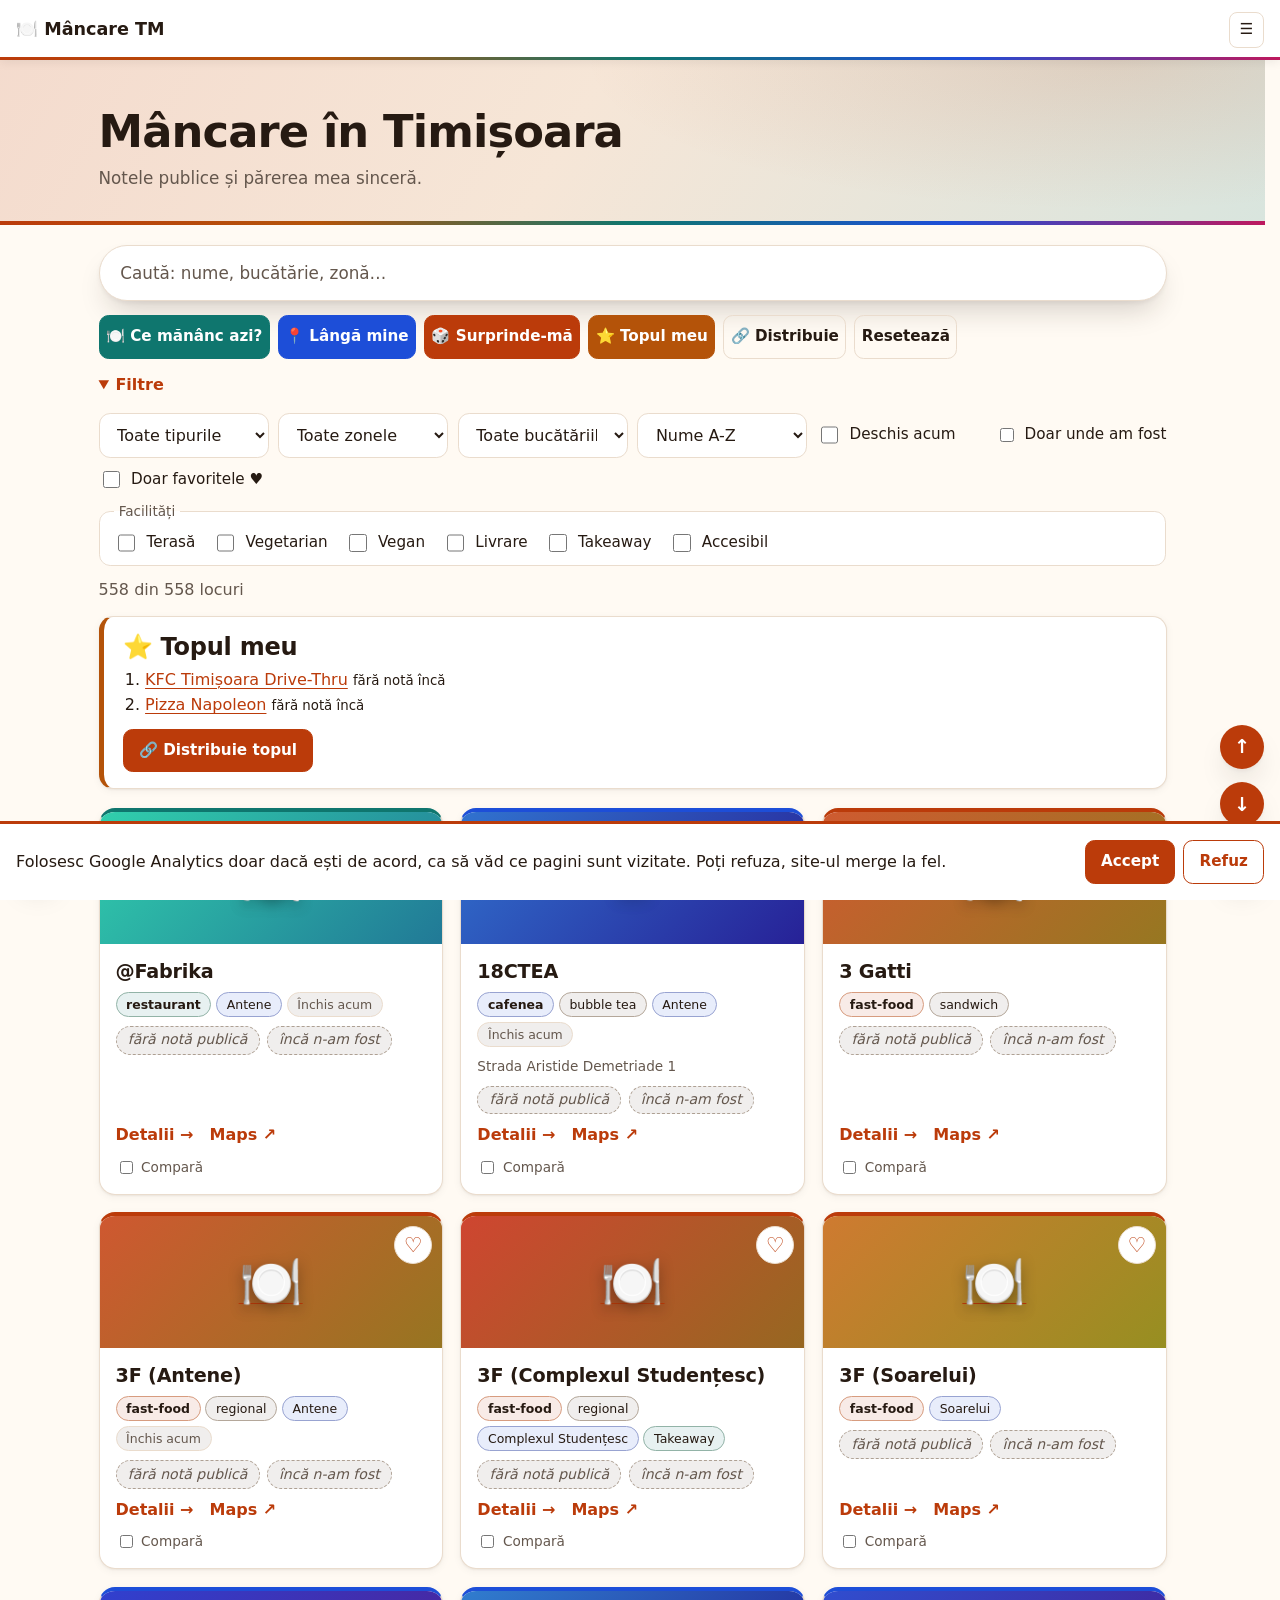
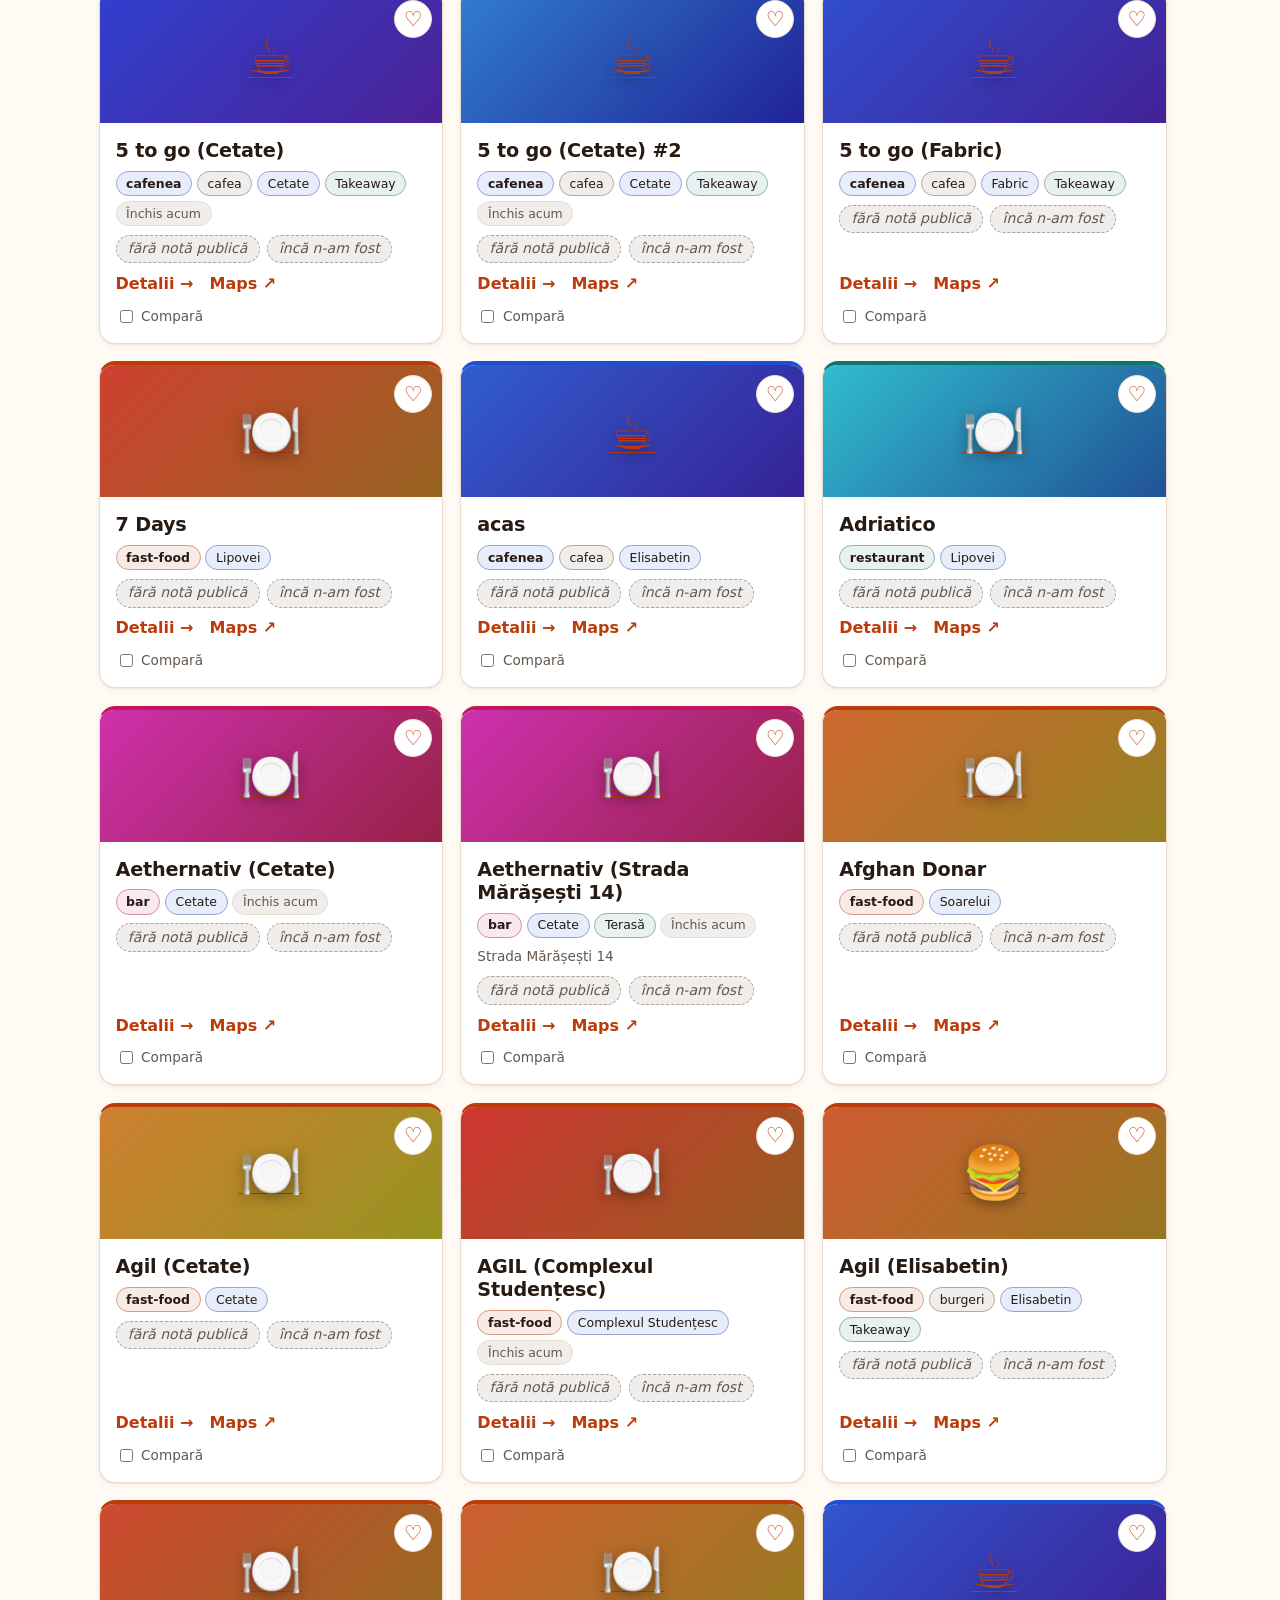
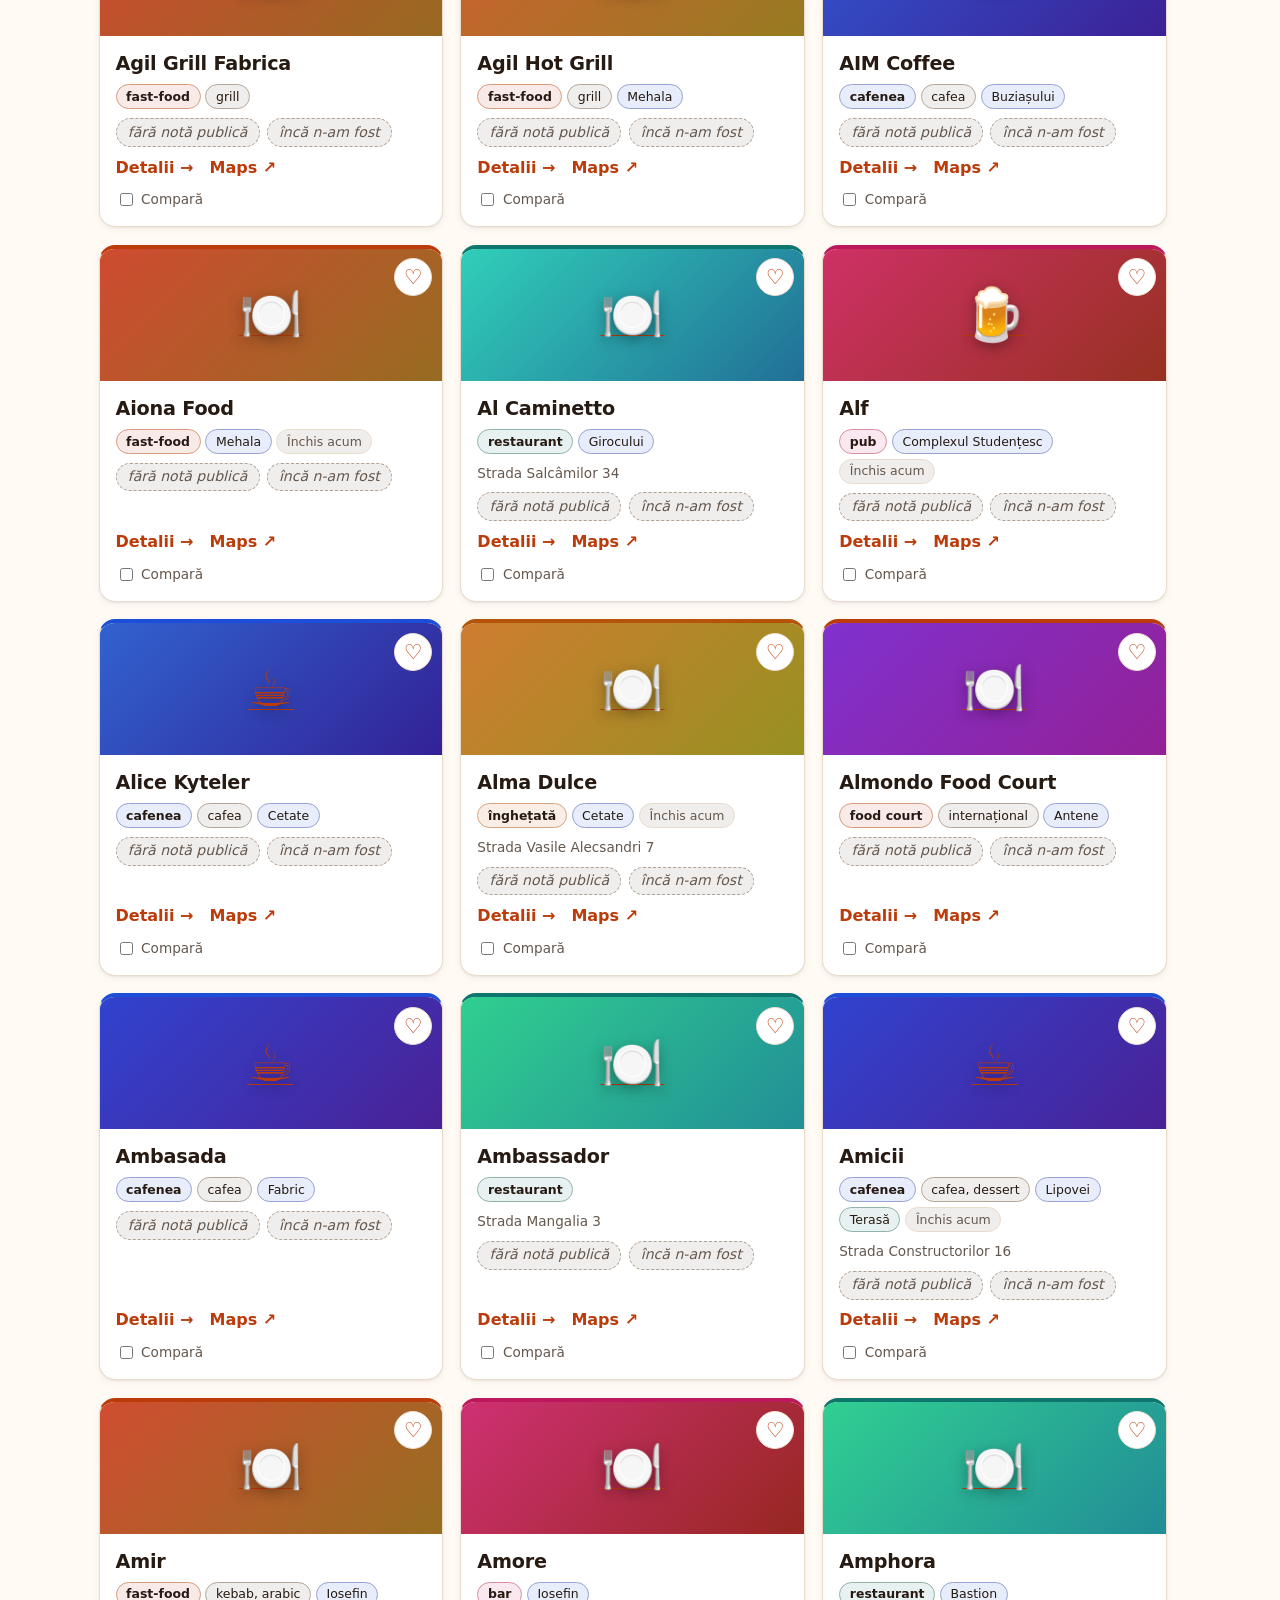
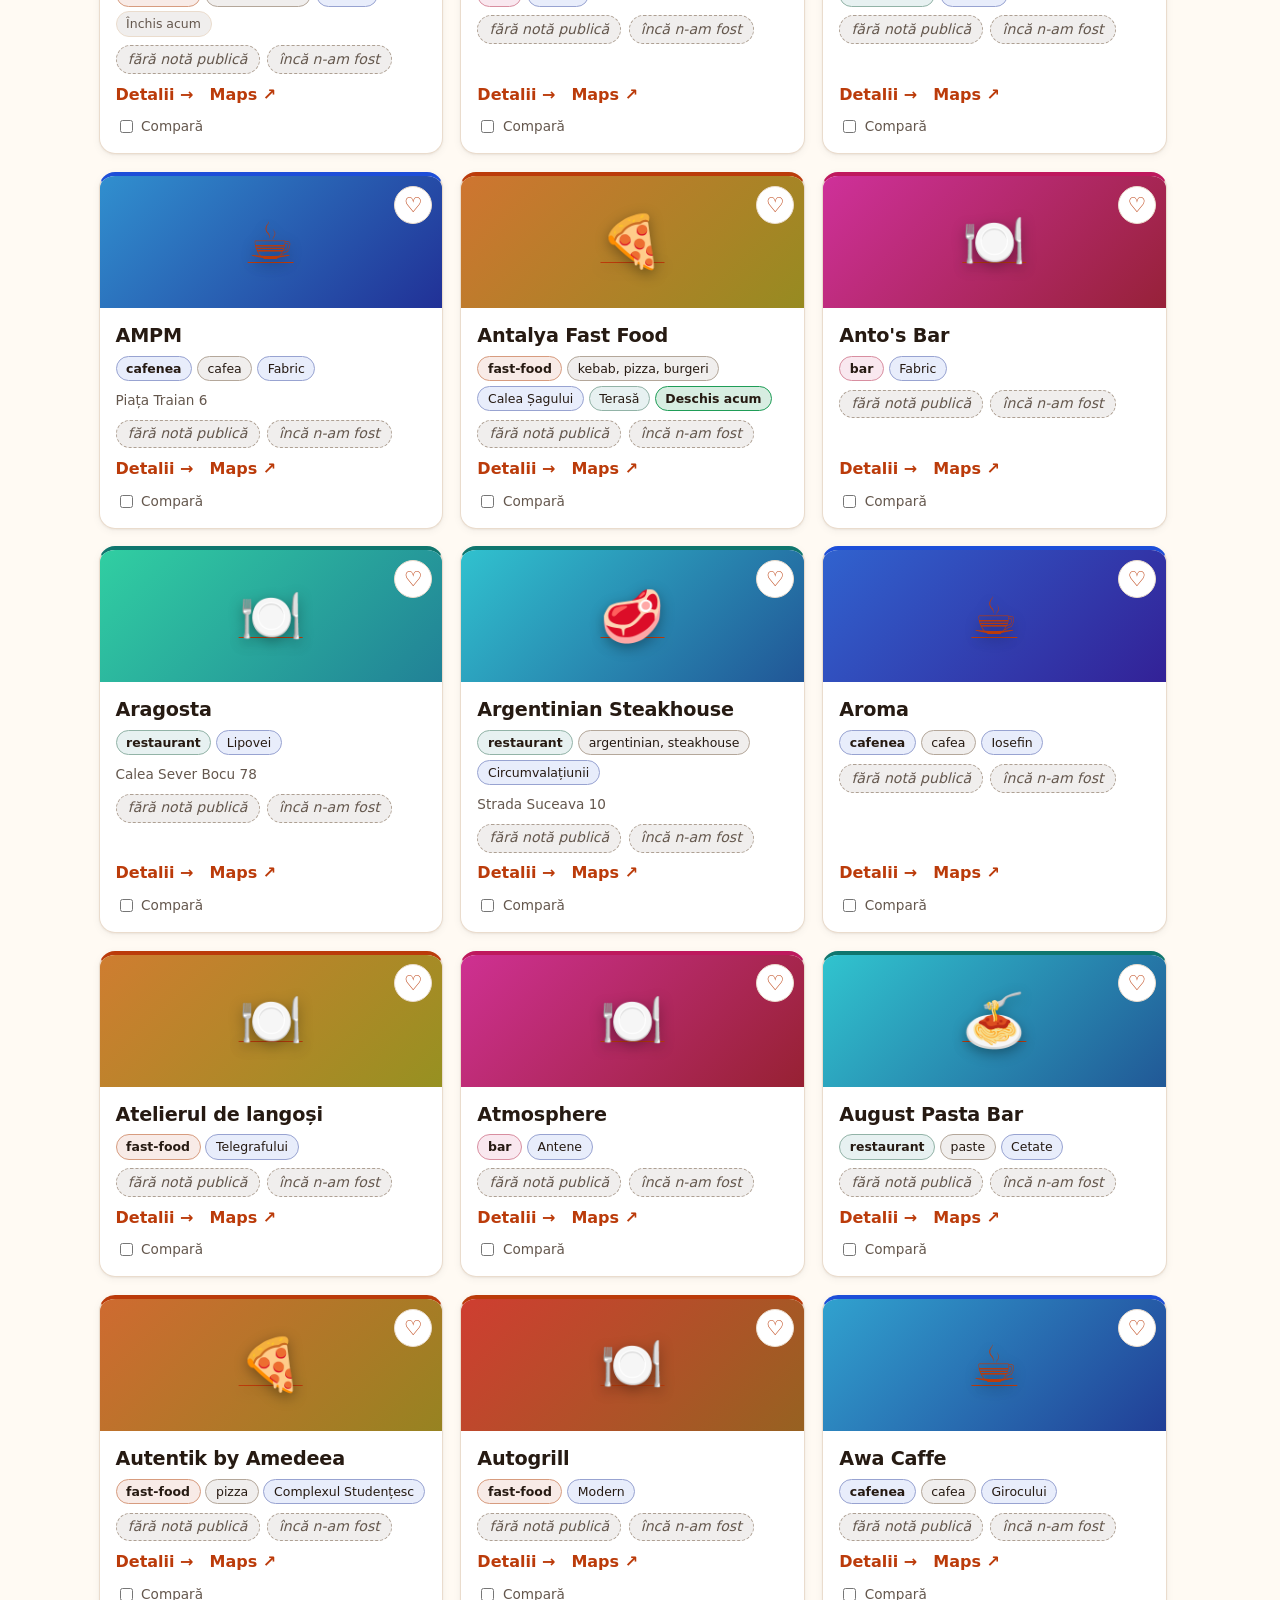
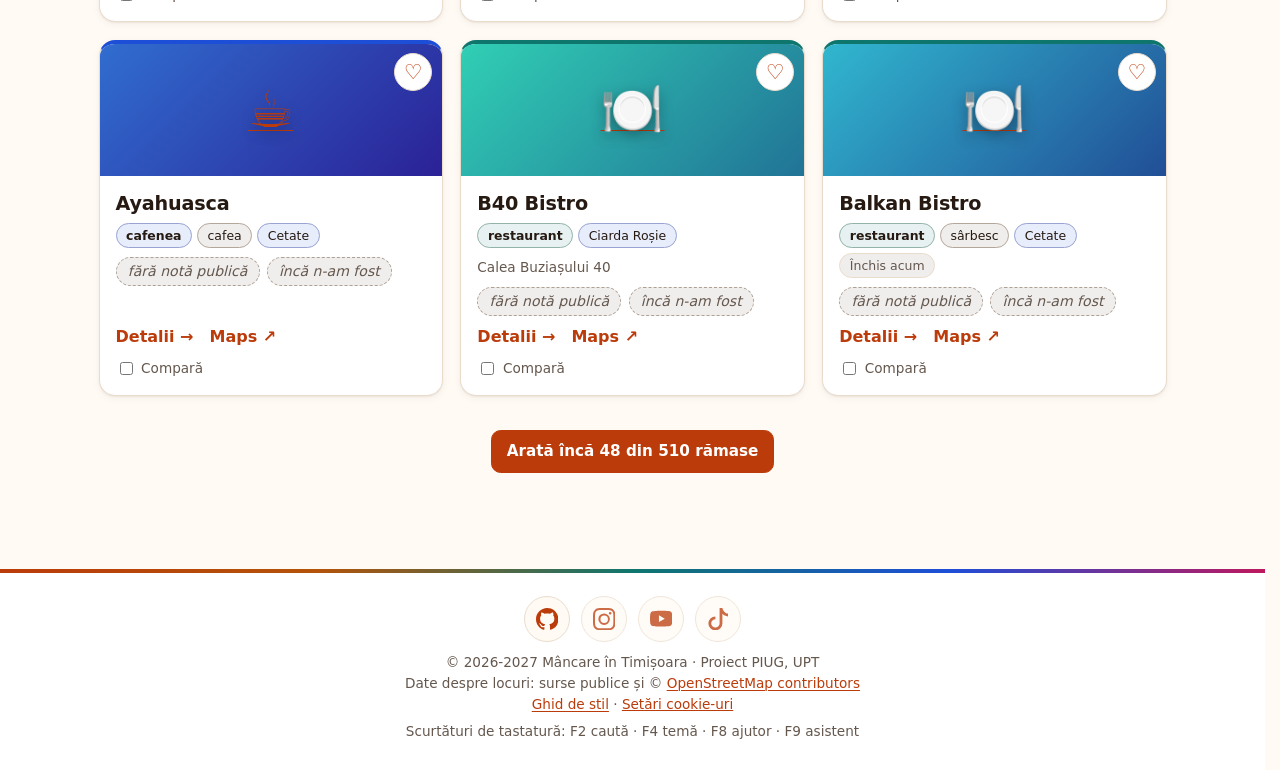
==== commit 4ad89478: "Add files via upload" ====
--- a/index.html
+++ b/index.html
@@ -9,12 +9,12 @@
 <meta property="og:description" content="Ghid de locuri de mâncat din Timișoara: notele publice și părerea mea sinceră.">
 <meta property="og:type" content="website">
 <meta property="og:locale" content="ro_RO">
-<meta property="og:image" content="https://SITE-URL/og.png">
+<meta property="og:image" content="https://vincentlinta.github.io/mancare-timisoara/og.png">
 <meta property="og:image:width" content="1200">
 <meta property="og:image:height" content="630">
 <meta property="og:image:alt" content="Mâncare în Timișoara: ghid personal de locuri de mâncat">
 <meta name="twitter:card" content="summary_large_image">
-<meta name="twitter:image" content="https://SITE-URL/og.png">
+<meta name="twitter:image" content="https://vincentlinta.github.io/mancare-timisoara/og.png">
 <link rel="preload" href="data/locuri.json" as="fetch" crossorigin>
 <meta name="theme-color" content="#fffaf3" media="(prefers-color-scheme: light)">
 <meta name="theme-color" content="#17120e" media="(prefers-color-scheme: dark)">
@@ -23,7 +23,7 @@
 <link rel="apple-touch-icon" href="apple-touch-icon.png">
 <link rel="stylesheet" href="css/style.css">
 <!-- Google Analytics: ID-ul se completează cu tools/seteaza.py; scriptul pornește doar după acordul din banner -->
-<meta name="ga-id" content="G-XXXXXXXXXX">
+<meta name="ga-id" content="G-Y830HH41GH">
 <script src="js/analytics.js" defer></script>
 </head>
 <body>
--- a/css/style.css
+++ b/css/style.css
@@ -241,6 +241,8 @@
 .social a[aria-label=GitHub]:hover{background:var(--text);color:var(--bg)}
 .social a[aria-label=Instagram]:hover{background:var(--berry);color:var(--on-accent)}
 .social a[aria-label=Facebook]:hover{background:var(--blue);color:var(--on-accent)}
+.social a[aria-label=YouTube]:hover{background:#c4302b;color:#fff}
+.social a[aria-label=TikTok]:hover{background:var(--text);color:var(--bg)}
 .social a[aria-label=Discord]:hover{background:var(--teal);color:var(--on-accent)}
 .social .soc-off{opacity:.75}
 
